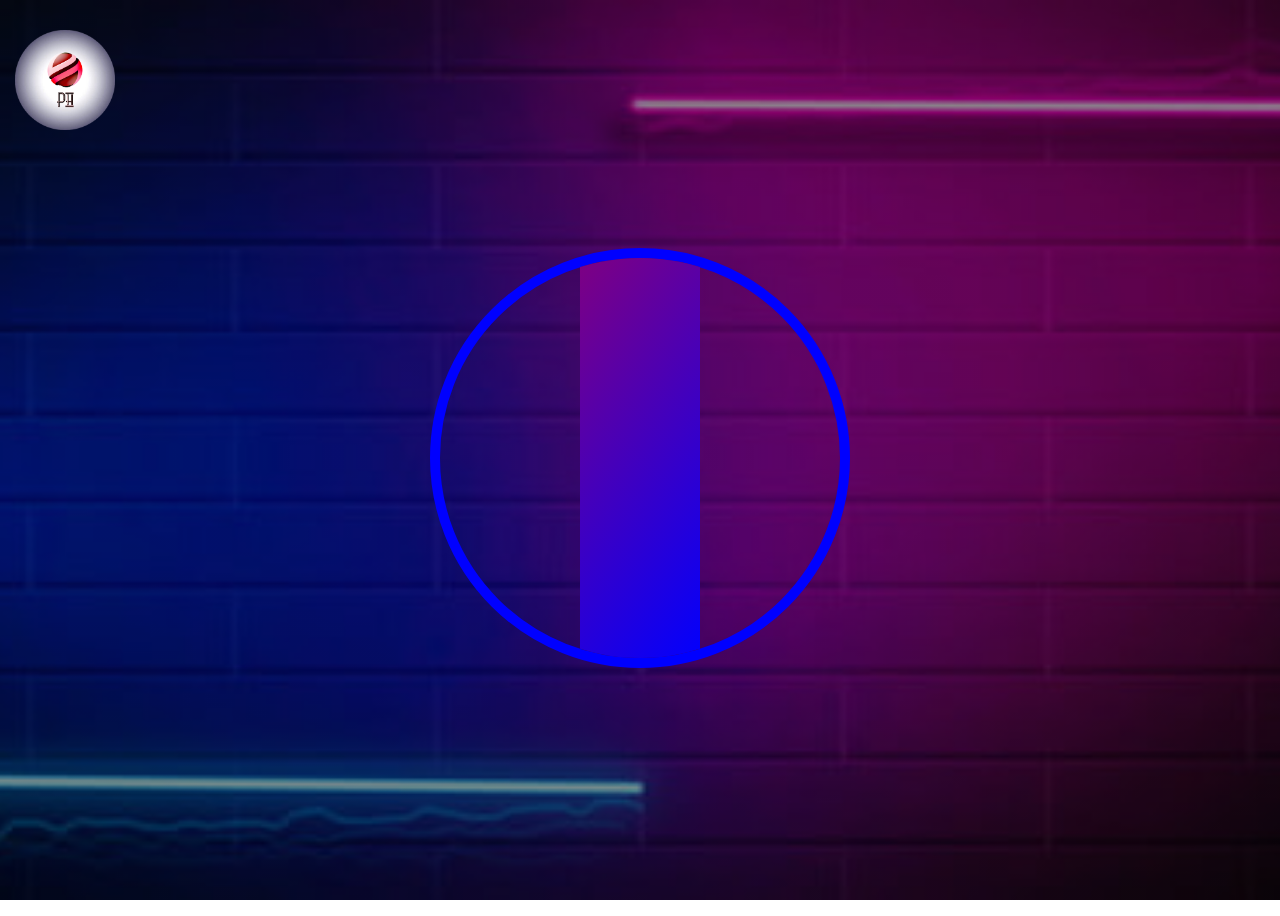
==== index.html @ ce138b4a "Rename digiclock.html to index.html" ====
<!DOCTYPE html>
<html lang="en">
<head>
    <meta charset="UTF-8">
    <meta http-equiv="X-UA-Compatible" content="IE=edge">
    <meta name="viewport" content="width=device-width, initial-scale=1.0">
    <title>Document</title>
    <link rel="stylesheet" href="digiclock.css">
    <script src="digiclock.js"></script>
</head>
<body>
      <img src="Logo.png" class="logo" />
    <div class="digi">  <div class="content">
    <br><br><span id="day"></span>
    <span id="mon"></span>
    <span id="yr"></span><br><br>
    <span id="days"></span><br><br>
    <span id="hrs"></span>
    <span id="min"></span>
    <span id="sec"></span>
    <span id="ampm"></span>
</div>
    </div>


 
</body>
</html>
---- digiclock.css ----
body{
    background: linear-gradient(rgba(0, 0, 0, 0.45),rgba(0, 0, 0, 0.45)), url("wallpaper2.webp");
    background-size: cover;
	background-position: center;
	background-repeat: no-repeat;
	background-attachment: fixed;
    display: flex;
    justify-content: center;
    align-items: center; 
    min-height: 100vh;
}
.logo {
    height: 100px;
    width: 100px;
    left: 15px;
    top: 30px;
    position:absolute;
}
.digi{
    position: relative;
    height: 400px;
    width: 400px;
    border-radius: 50%;
    border: 10px solid blue;
    overflow: hidden;
    
}
.digi::before{
    content: '';
    position: absolute;
    inset: -10px 140px;
    background: linear-gradient(310deg,blue,purple);
    /* #00ccff,#d400d4 */
    transition: 0.5s;
    animation: animate 4s linear infinite;
}
.digi:hover::before{
    inset: -20px 0px;
}
@keyframes animate{
    0%{
        transform: rotate(0deg);
    }
    100%{
        transform: rotate(360deg);
    }
}
.digi::after{
    content: '';
    position: absolute;
    inset: 6px;
    border-radius: 50%;
    z-index: 1;
}
.content{
    display: block;
    align-items: center;
    justify-content: center;
    position: absolute;
    text-align: center;
    inset: 30px;
    padding: 55px 55px;
    z-index: 3;
    border-radius: 50%;
}
.content >span{
    color:#EA2027;
    text-shadow: 20px black;
    font-size: 30px;
    font-weight: bolder;
    font-family:'Gill Sans', 'Gill Sans MT', Calibri, 'Trebuchet MS', sans-serif;  
}
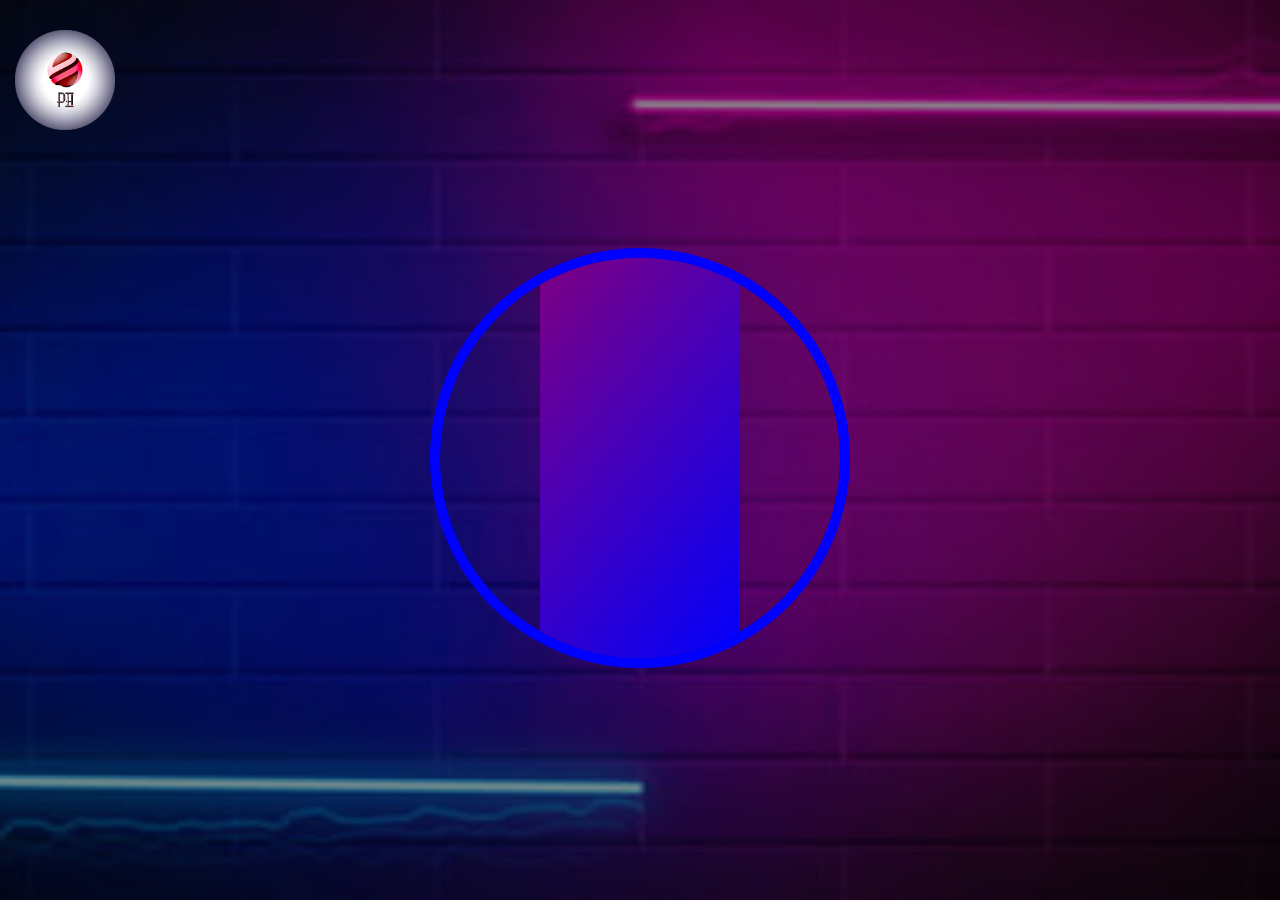
==== commit 3797a296: "Update index.html" ====
--- a/index.html
+++ b/index.html
@@ -4,7 +4,7 @@
     <meta charset="UTF-8">
     <meta http-equiv="X-UA-Compatible" content="IE=edge">
     <meta name="viewport" content="width=device-width, initial-scale=1.0">
-    <title>Document</title>
+    <title>PH Digital Clock</title>
     <link rel="stylesheet" href="digiclock.css">
     <script src="digiclock.js"></script>
 </head>
--- a/digiclock.css
+++ b/digiclock.css
@@ -28,7 +28,7 @@
 .digi::before{
     content: '';
     position: absolute;
-    inset: -10px 140px;
+    inset: -10px 100px;
     background: linear-gradient(310deg,blue,purple);
     /* #00ccff,#d400d4 */
     transition: 0.5s;
@@ -69,4 +69,18 @@
     font-size: 30px;
     font-weight: bolder;
     font-family:'Gill Sans', 'Gill Sans MT', Calibri, 'Trebuchet MS', sans-serif;  
+}
+@media screen and (max-width:500px){
+    .content >span{
+        font-size: 20px;
+        font-family:'Franklin Gothic Medium', 'Arial Narrow', Arial, sans-serif;
+    }
+    .digi{
+        position: relative;
+        align-items: center;
+        justify-content: center;
+        padding-bottom: 55px;
+        height: 300px;
+        width: 300px;
+    }
 }